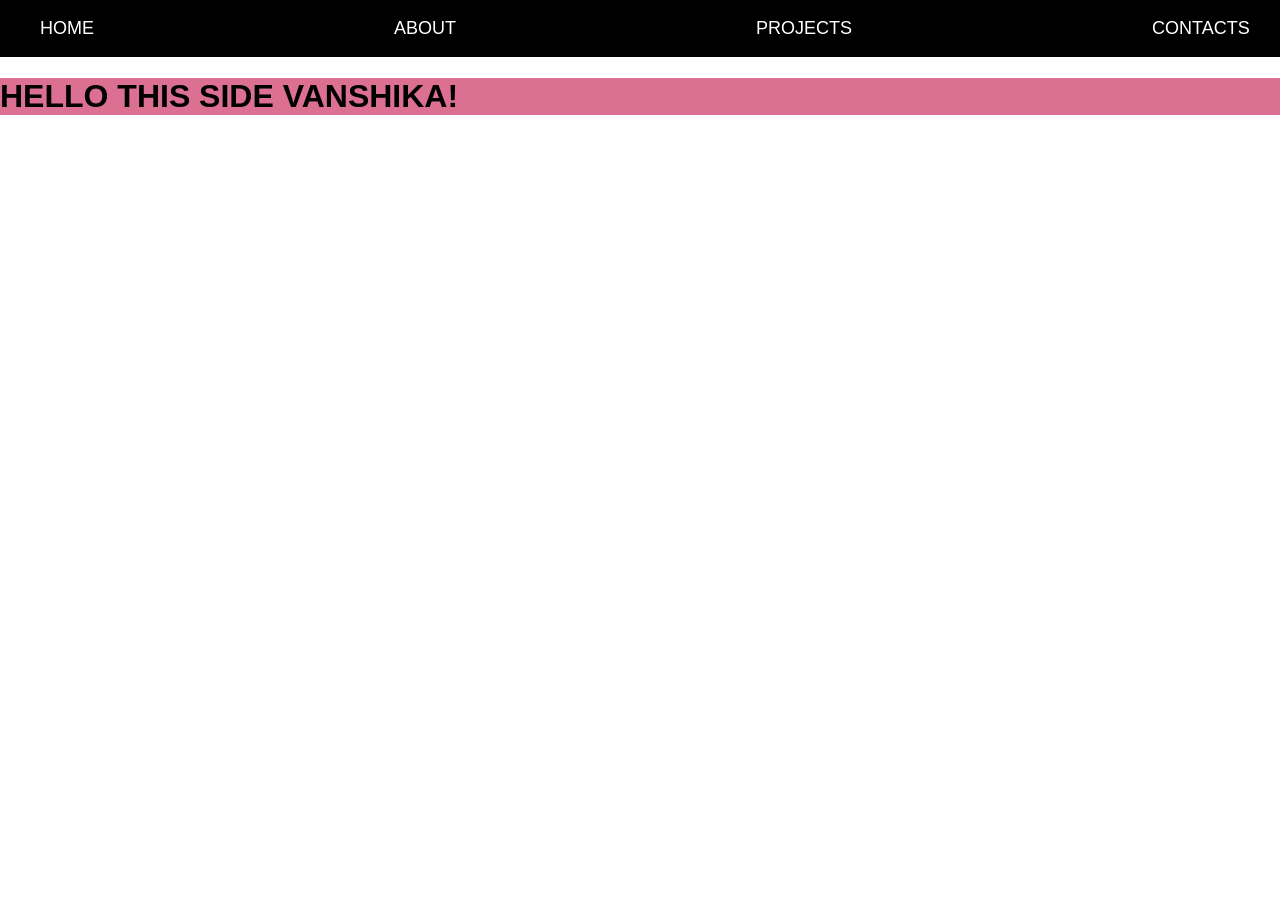
==== OneDrive/Documents/portfolio_website/index.html @ a3eeb1b5 "Day 1 - Flexbox Navbar Created" ====
<!DOCTYPE html>
<html lang="en">
<head>
    <meta charset="UTF-8">
    <meta name="viewport" content="width=device-width, initial-scale=1.0">
    <title>Vanshika's Portfolio</title>
    <link rel="stylesheet" href="style.css">
</head>
<body>
    <div class="navbar">
        <ul>
            <li>HOME</li>
            <li>ABOUT</li>
            <li>PROJECTS</li>
            <li>CONTACTS</li>
        </ul>
    </div>
    <div class="1">
        <h1>HELLO THIS SIDE VANSHIKA!</h1>
    </div>
</body>
</html>
---- OneDrive/Documents/portfolio_website/style.css ----
body{
    font-family: fantasy;
    margin: 0;
}

.navbar{
    display: flex;
    background-color: black;
    color: white;
    justify-content: flex-start;
    flex-direction: row;
    align-content: flex-start;
    gap: 200px ;
}

h1{
    display: flex;
    flex-direction: row;
    align-items: center;
    justify-self: center;
    font-family: Arial, Helvetica, sans-serif;
    background-color: palevioletred;
    color: black;
}
ul{
    list-style: none;
    display: flex;
    gap: 300px;
    font-size: large;
    font-family: Verdana, Geneva, Tahoma, sans-serif;
}
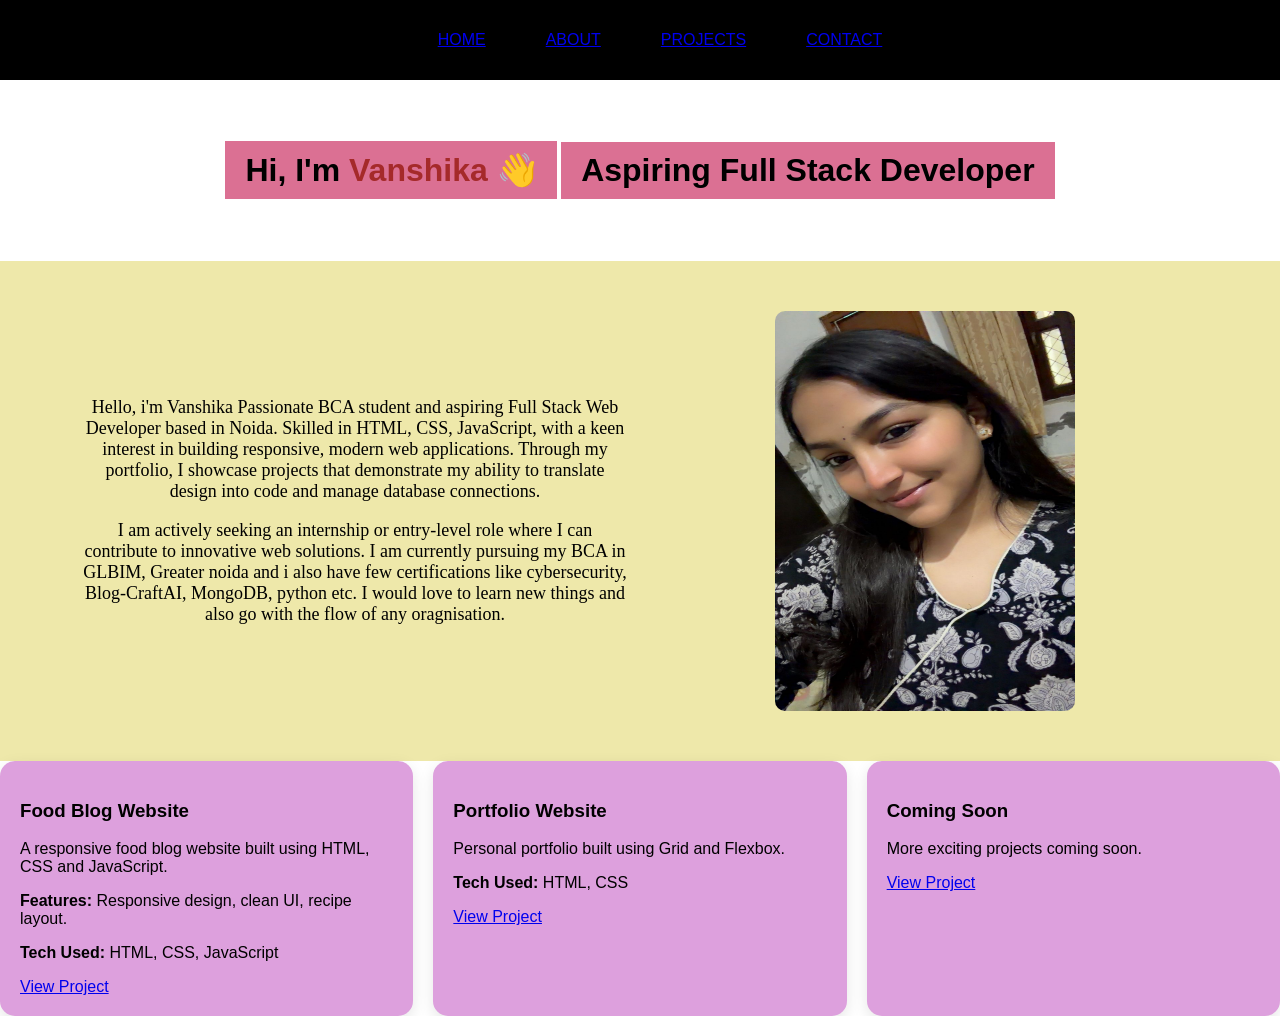
==== commit 630468ce: "Completed Day 2 - CSS Grid + Responsive + Projects Section" ====
--- a/OneDrive/Documents/portfolio_website/index.html
+++ b/OneDrive/Documents/portfolio_website/index.html
@@ -8,15 +8,66 @@
 </head>
 <body>
     <div class="navbar">
-        <ul>
-            <li>HOME</li>
-            <li>ABOUT</li>
-            <li>PROJECTS</li>
-            <li>CONTACTS</li>
-        </ul>
+    <ul>
+        <li><a href="#">HOME</a></li>
+        <li><a href="#">ABOUT</a></li>
+        <li><a href="#">PROJECTS</a></li>
+        <li><a href="#">CONTACT</a></li>
+    </ul>
+</div>
+    
+    <div class="intro">
+        <h1>Hi, I'm <span>  Vanshika  </span> 👋</h1>
+        <h1>Aspiring Full Stack Developer</h1>
     </div>
-    <div class="1">
-        <h1>HELLO THIS SIDE VANSHIKA!</h1>
+
+    <div class="hero">
+    <div class="hero-text">
+        <p>Hello, i'm Vanshika
+            Passionate BCA student and aspiring Full Stack Web Developer 
+            based in Noida. Skilled in HTML, CSS, JavaScript, with a keen 
+            interest in building responsive, modern web applications. 
+            Through my portfolio, I showcase projects that demonstrate 
+            my ability to translate design into code and manage database 
+            connections.</p>
+        <p>I am actively seeking an internship or 
+            entry-level role where I can contribute to innovative web 
+            solutions.
+            I am currently pursuing my BCA in GLBIM, Greater noida and 
+            i also have few certifications like cybersecurity, Blog-CraftAI,
+            MongoDB, python etc.
+            I would love to learn new things and also go with the flow of any 
+            oragnisation. 
+            </p>
     </div>
+    
+    <img src="images/my_pic.jpg" alt="My picture">
+    </div>
+    
+    <section class="projects">
+
+    <div class="project-card">
+        <h3>Food Blog Website</h3>
+        <p>A responsive food blog website built using HTML, CSS and JavaScript.</p>
+        <p><strong>Features:</strong> Responsive design, clean UI, recipe layout.</p>
+        <p><strong>Tech Used:</strong> HTML, CSS, JavaScript</p>
+        
+        <a href="https://vanshikaagarwal1811.github.io/food-blog-website/" class="btn">View Project</a>
+    </div>
+
+    <div class="project-card">
+        <h3>Portfolio Website</h3>
+        <p>Personal portfolio built using Grid and Flexbox.</p>
+        <p><strong>Tech Used:</strong> HTML, CSS</p>
+        <a href="https://yourlink.com" target="_blank" class="btn">View Project</a>
+    </div>
+
+    <div class="project-card">
+        <h3>Coming Soon</h3>
+        <p>More exciting projects coming soon.</p>
+        <a href="https://yourlink.com" target="_blank" class="btn">View Project</a>
+    </div>
+
+</section>
 </body>
 </html>
--- a/OneDrive/Documents/portfolio_website/style.css
+++ b/OneDrive/Documents/portfolio_website/style.css
@@ -1,31 +1,94 @@
 body{
-    font-family: fantasy;
+    font-family: 'Segoe UI', Tahoma, Geneva, Verdana, sans-serif;
     margin: 0;
 }
-
+.hero{
+    text-align: left;
+    padding: 50px 80px;
+}
 .navbar{
+    background-color: black;
+    padding: 15px 0;
+}
+.navbar ul{
     display: flex;
-    background-color: black;
-    color: white;
-    justify-content: flex-start;
-    flex-direction: row;
-    align-content: flex-start;
-    gap: 200px ;
+    justify-content: center;
+    gap: 60px;
+    list-style: none;
+}
+.intro{
+    text-align: center;
+    padding: 40px 0;
 }
 
-h1{
-    display: flex;
-    flex-direction: row;
+.intro h1{
+    font-family: Arial, sans-serif;
+    background-color: palevioletred;
+    display: inline-block;
+    padding: 10px 20px;
+}
+h1 span{
+    color: brown;
+}
+.hero{
+    font-family: cursive;
+    background-color: palegoldenrod;
+    font-size: large;
+    display: grid;
+    grid-template-columns: repeat(2,1fr);
     align-items: center;
+    gap: 20px;
+    text-align: center;
+    
+}
+.hero img{
+    transition: 0.3s ease;
+    border-radius: 10px;
+    height: 400px;
+    width: 300px;
     justify-self: center;
-    font-family: Arial, Helvetica, sans-serif;
-    background-color: palevioletred;
-    color: black;
 }
-ul{
-    list-style: none;
-    display: flex;
-    gap: 300px;
-    font-size: large;
-    font-family: Verdana, Geneva, Tahoma, sans-serif;
-}+
+
+.hero img:hover{
+    transform: scale(1.05);
+    box-shadow: 0px 10px 30px rgba(0,0,0,0.3);
+}
+.projects{
+    display: grid;
+    grid-template-columns: repeat(3,1fr);
+    gap: 20px;
+}
+.project-card{
+    background-color: plum;
+    padding: 20px;
+    border-radius: 15px;
+    box-shadow: 0px 5px 15px rgba(0,0,0,0.1);
+    transition: 0.3s ease;
+}
+
+.project-card:hover{
+    transform: translateY(-8px);
+}
+
+@media (max-width: 768px){
+   .hero{
+      grid-template-columns: 1fr;
+      text-align: center;
+   }
+
+   .hero img{
+      margin-top: 20px;
+   }
+}
+@media (max-width: 768px){
+   .navbar ul{
+      flex-direction: column;
+      gap: 20px;
+   }
+}
+@media(max-width: 768px){
+    .projects{
+        grid-template-columns: 1fr;
+    }
+}
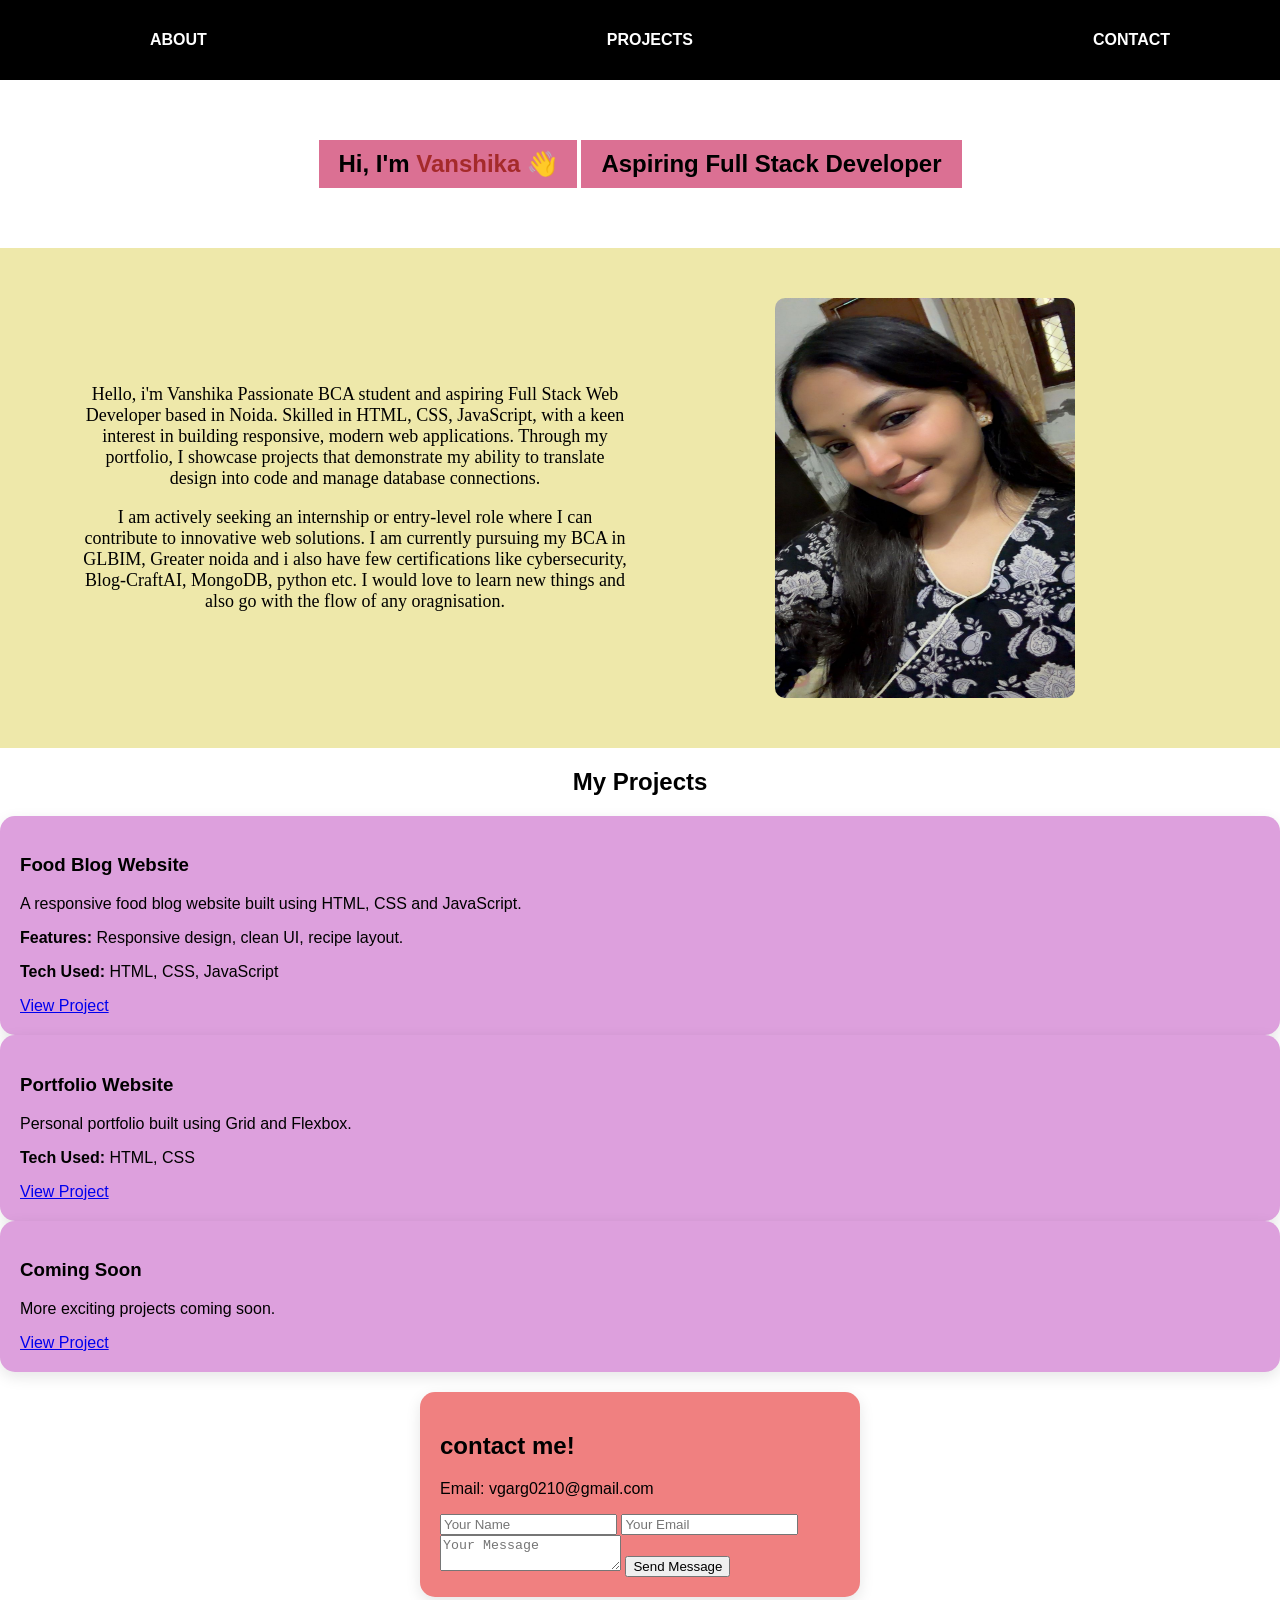
==== commit a1906dca: "Day 3: Added contact section and connected navbar links" ====
--- a/OneDrive/Documents/portfolio_website/index.html
+++ b/OneDrive/Documents/portfolio_website/index.html
@@ -9,13 +9,13 @@
 <body>
     <div class="navbar">
     <ul>
-        <li><a href="#">HOME</a></li>
-        <li><a href="#">ABOUT</a></li>
-        <li><a href="#">PROJECTS</a></li>
-        <li><a href="#">CONTACT</a></li>
+        
+        <li><a href="#ABOUT">ABOUT</a></li>
+        <li><a href="#PROJECTS">PROJECTS</a></li>
+        <li><a href="#CONTACT">CONTACT</a></li>
     </ul>
 </div>
-    
+    <section id="ABOUT">
     <div class="intro">
         <h1>Hi, I'm <span>  Vanshika  </span> 👋</h1>
         <h1>Aspiring Full Stack Developer</h1>
@@ -43,9 +43,9 @@
     
     <img src="images/my_pic.jpg" alt="My picture">
     </div>
-    
-    <section class="projects">
-
+    </section>
+    <section id="PROJECTS">
+        <h2 style="text-align:center;">My Projects</h2>
     <div class="project-card">
         <h3>Food Blog Website</h3>
         <p>A responsive food blog website built using HTML, CSS and JavaScript.</p>
@@ -67,7 +67,18 @@
         <p>More exciting projects coming soon.</p>
         <a href="https://yourlink.com" target="_blank" class="btn">View Project</a>
     </div>
-
-</section>
+    </section>
+    <section id="CONTACT">
+        <div class="contact">
+        <h2>contact me!</h2>
+        <p>Email: vgarg0210@gmail.com</p>
+        <form>
+            <input type="text" placeholder="Your Name" required>
+            <input type="email" placeholder="Your Email" required>
+            <textarea placeholder="Your Message" required></textarea>
+            <button type="submit">Send Message</button>
+        </form>
+        </div>
+    </section>
 </body>
 </html>
--- a/OneDrive/Documents/portfolio_website/style.css
+++ b/OneDrive/Documents/portfolio_website/style.css
@@ -13,7 +13,7 @@
 .navbar ul{
     display: flex;
     justify-content: center;
-    gap: 60px;
+    gap: 400px;
     list-style: none;
 }
 .intro{
@@ -92,3 +92,19 @@
         grid-template-columns: 1fr;
     }
 }
+.contact{
+    background-color: lightcoral;
+    padding: 20px;
+    border-radius: 15px;
+    box-shadow: 0px 5px 15px rgba(0,0,0,0.1);
+    max-width: 400px;
+    margin: 20px auto;
+}
+.navbar a{
+color: white;
+text-decoration: none;
+font-weight: bold;
+}
+.navbar a:hover{
+color: pink;
+}
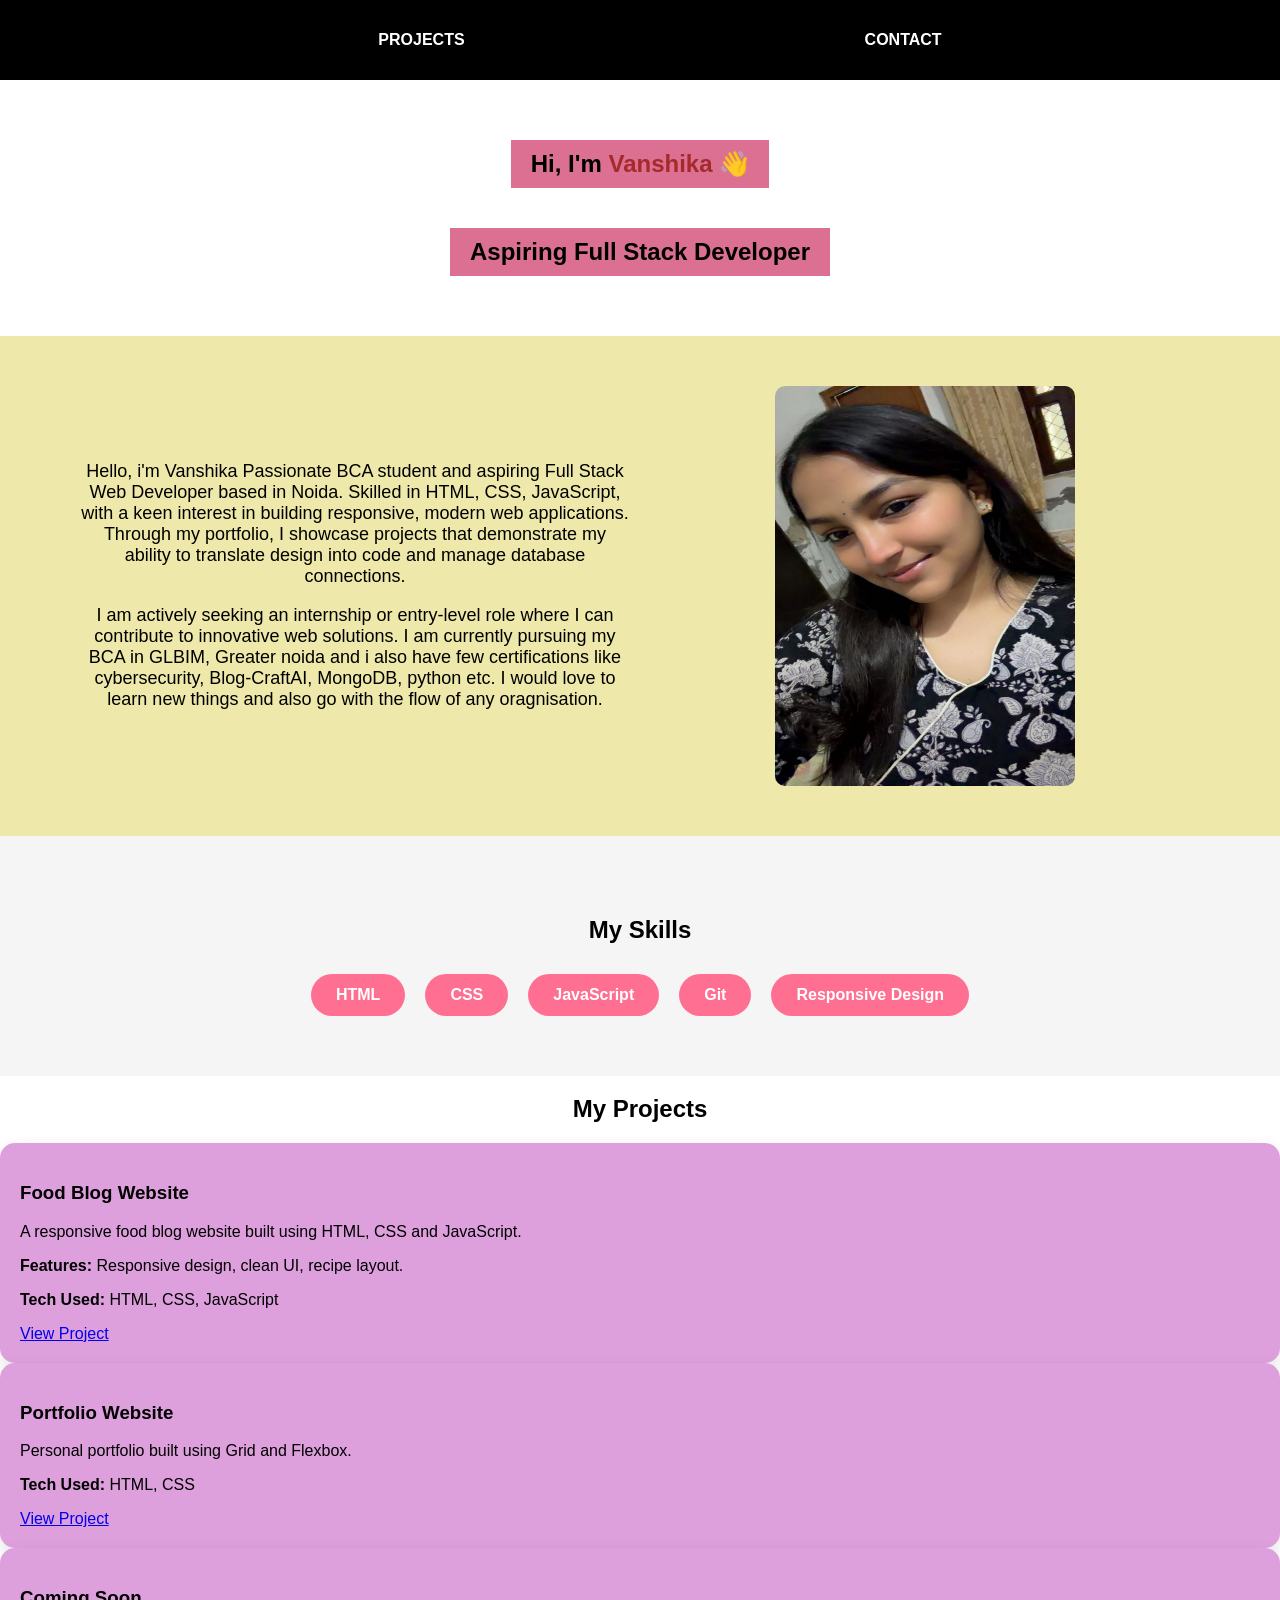
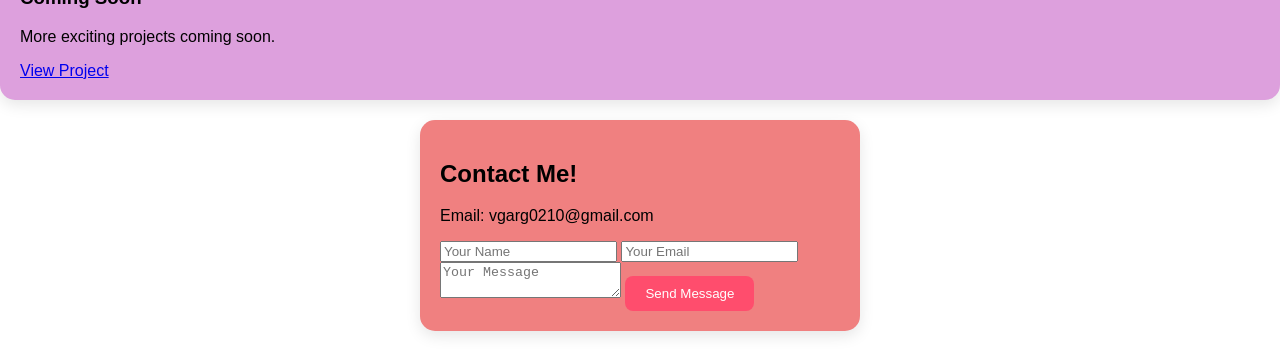
==== commit 35e088d0: "Final portfolio website with skills and contact form" ====
--- a/OneDrive/Documents/portfolio_website/index.html
+++ b/OneDrive/Documents/portfolio_website/index.html
@@ -13,14 +13,16 @@
         <li><a href="#ABOUT">ABOUT</a></li>
         <li><a href="#PROJECTS">PROJECTS</a></li>
         <li><a href="#CONTACT">CONTACT</a></li>
+        <li><a href="#skills">SKILLS</a></li>
     </ul>
 </div>
     <section id="ABOUT">
     <div class="intro">
         <h1>Hi, I'm <span>  Vanshika  </span> 👋</h1>
+        <br>
         <h1>Aspiring Full Stack Developer</h1>
     </div>
-
+   
     <div class="hero">
     <div class="hero-text">
         <p>Hello, i'm Vanshika
@@ -44,6 +46,18 @@
     <img src="images/my_pic.jpg" alt="My picture">
     </div>
     </section>
+       <section id="skills">
+  <h2>My Skills</h2>
+
+  <div class="skills-container">
+    <div class="skill">HTML</div>
+    <div class="skill">CSS</div>
+    <div class="skill">JavaScript</div>
+    <div class="skill">Git</div>
+    <div class="skill">Responsive Design</div>
+  </div>
+
+</section>
     <section id="PROJECTS">
         <h2 style="text-align:center;">My Projects</h2>
     <div class="project-card">
@@ -68,17 +82,24 @@
         <a href="https://yourlink.com" target="_blank" class="btn">View Project</a>
     </div>
     </section>
+  
     <section id="CONTACT">
-        <div class="contact">
-        <h2>contact me!</h2>
-        <p>Email: vgarg0210@gmail.com</p>
-        <form>
-            <input type="text" placeholder="Your Name" required>
-            <input type="email" placeholder="Your Email" required>
-            <textarea placeholder="Your Message" required></textarea>
-            <button type="submit">Send Message</button>
-        </form>
-        </div>
-    </section>
+  <div class="contact">
+    <h2>Contact Me!</h2>
+    <p>Email: vgarg0210@gmail.com</p>
+
+    <form action="https://formspree.io/f/xqeykpny" method="POST">
+
+      <input type="text" name="name" placeholder="Your Name" required>
+
+      <input type="email" name="email" placeholder="Your Email" required>
+
+      <textarea name="message" placeholder="Your Message" required></textarea>
+
+      <button type="submit">Send Message</button>
+
+    </form>
+  </div>
+</section>
 </body>
 </html>
--- a/OneDrive/Documents/portfolio_website/style.css
+++ b/OneDrive/Documents/portfolio_website/style.css
@@ -26,12 +26,13 @@
     background-color: palevioletred;
     display: inline-block;
     padding: 10px 20px;
+    align-content: center;
 }
 h1 span{
     color: brown;
 }
 .hero{
-    font-family: cursive;
+    font-family: popins, sans-serif;
     background-color: palegoldenrod;
     font-size: large;
     display: grid;
@@ -107,4 +108,42 @@
 }
 .navbar a:hover{
 color: pink;
+}
+button{
+background:#ff4d6d;
+color:white;
+border:none;
+padding:10px 20px;
+border-radius:8px;
+cursor:pointer;
+}
+
+button:hover{
+background:#ff2d55;
+}
+#skills{
+text-align:center;
+padding:60px;
+background:#f5f5f5;
+}
+
+.skills-container{
+display:flex;
+justify-content:center;
+gap:20px;
+flex-wrap:wrap;
+margin-top:30px;
+}
+
+.skill{
+background:#ff6f91;
+color:white;
+padding:12px 25px;
+border-radius:25px;
+font-weight:bold;
+transition:0.3s;
+}
+
+.skill:hover{
+transform:scale(1.1);
 }
